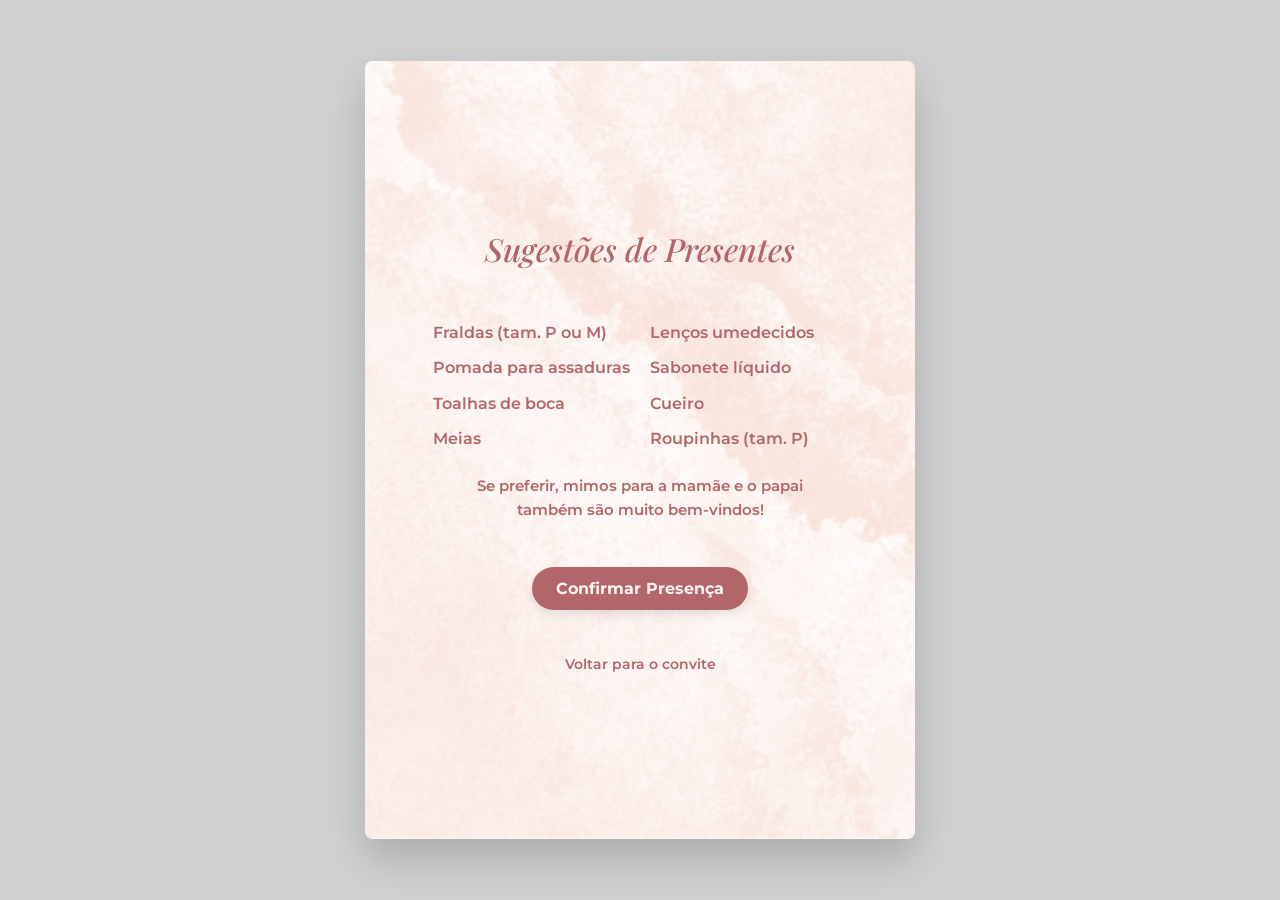
==== index2.html @ 9e302b6d ">" ====
<!DOCTYPE html>
<html lang="pt-BR">
<head>
  <meta charset="UTF-8">
  <meta name="viewport" content="width=device-width, initial-scale=1.0, maximum-scale=1.0, user-scalable=no">
  <title>Chá de Bebê – Lara</title>
  <link rel="preconnect" href="https://fonts.googleapis.com">
  <link rel="preconnect" href="https://fonts.gstatic.com" crossorigin>
  <link href="https://fonts.googleapis.com/css2?family=Montserrat:wght@600;700&family=Playfair+Display:ital,wght@0,400;0,500;1,500&display=swap" rel="stylesheet">
  <link rel="stylesheet" href="style.css">
</head>
<body>

  <div class="convite-wrapper">
    <img src="WhatsApp Image 2026-07-03 at 16.12.20.jpeg" alt="Fundo" class="img-fundo">

    <div class="lista-presentes-wrapper">
      <h2 class="lista-titulo">Sugestões de Presentes</h2>

      <ul class="lista-presentes">
        <li>Fraldas (tam. P ou M)</li>
        <li>Lenços umedecidos</li>
        <li>Pomada para assaduras</li>
        <li>Sabonete líquido</li>
        <li>Toalhas de boca</li>
        <li>Cueiro</li>
        <li>Meias</li>
        <li>Roupinhas (tam. P)</li>
      </ul>

      <p class="mensagem-extra">Se preferir, mimos para a mamãe e o papai também são muito bem-vindos!</p>

      <a href="#" id="confirmar-presenca" class="btn-whatsapp">
        Confirmar Presença
      </a>

      <a href="index.html" class="link-voltar">Voltar para o convite</a>
    </div>
  </div>
  
  <script>
    document.getElementById('confirmar-presenca').addEventListener('click', function(event) {
      event.preventDefault();
      
      // Insira o número do WhatsApp com o código do país e DDD (ex: 5551999998888)
      const numeroWhatsapp = 'SEUNUMERODOWHATTSAPP'; 
      const texto = 'Vou comparecer na Festa da Princesa Lara!!';
      
      const url = `https://api.whatsapp.com/send?phone=${numeroWhatsapp}&text=${encodeURIComponent(texto)}`;
      window.open(url, '_blank');
    });
  </script>
</body>
</html>
---- style.css ----
* { box-sizing: border-box; margin: 0; padding: 0; }

body {
  background-color: #fdf5f3;
  display: flex;
  flex-direction: column;
  justify-content: center;
  align-items: center;
  min-height: 100vh;
  padding: 0;
  font-family: 'Montserrat', sans-serif;
  overflow-x: hidden;
}

.convite-wrapper {
  position: relative;
  width: 100vw;
  min-height: 100vh;
  background-color: #fdf5f3;
  overflow: hidden;
  display: flex;
  flex-direction: column;
  align-items: center;
}

@media (min-width: 600px) {
  body { background-color: #d1d1d1; padding: 40px 20px; }
  .convite-wrapper {
    width: 100%;
    max-width: 550px;
    min-height: auto;
    aspect-ratio: 1 / 1.414;
    box-shadow: 0 20px 40px rgba(0,0,0,0.18);
    border-radius: 8px;
  }
}

.img-fundo {
  position: absolute;
  top: 0; left: 0;
  width: 100%; height: 100%;
  object-fit: cover;
  z-index: 1;
}

.flor {
  position: absolute;
  width: 100%;
  max-width: 480px;
  aspect-ratio: 1 / 1;
  object-fit: contain;
  mix-blend-mode: multiply;
  z-index: 2;
}
.flor-sup-esq {  top: -26%;  left: -35%;  transform: rotate(135deg);}
.flor-sup-dir {  top: -26%;  right: -33%;  transform: rotate(-135deg);}
.flor-inf-dir {  bottom: -27%;  right: -36%;  transform: rotate(-44deg);}
.flor-inf-esq {  bottom: -26%;  left: -35%;  transform: rotate(21deg);}

.conteudo-texto {
  position: relative;
  z-index: 3;
  width: 100%;
  flex: 1;
  display: flex;
  flex-direction: column;
  align-items: center;
  justify-content: flex-start;
  padding: 10vh 5%;
  text-align: center;
}

.svg-curvado {
  width: 80%;
  max-width: 340px;
  height: auto;
  overflow: visible;
  margin-bottom: 2vh;
}
.svg-texto {
  font-family: 'Playfair Display', serif;
  font-style: italic;
  font-weight: 500;
  font-size: clamp(24px, 7vw, 32px);
  fill: #b36669;
  letter-spacing: 0.5px;
}

.bloco-monograma {
  position: relative;
  width: 100%;
  height: 25vh;
  min-height: 190px;
  display: flex;
  justify-content: center;
  align-items: center;
  margin-bottom: 2vh;
}
.letra-L-fundo {
  position: absolute;
  font-family: 'Playfair Display', serif;
  font-size: clamp(170px, 38vw, 250px);
  color: #e3a8ac;
  font-weight: 400;
  line-height: 1;
  user-select: none;
}

.img-nome {
  mix-blend-mode: multiply;
  position: absolute;
  width: 75%;
  max-width: 340px;
  margin-top: 10px;
}

.pontilhado {
  width: 75%;
  max-width: 300px;
  border-top: 4px dotted #e3a8ac;
  margin: 2vh 0;
  opacity: 0.9;
}

.data-hora {
  font-family: 'Montserrat', sans-serif;
  font-weight: 700;
  font-size: clamp(18px, 5vw, 24px);
  color: #b36669;
  margin: 1vh 0;
  letter-spacing: -0.5px;
}

.endereco-caixa {
  padding: 2.5% 6%;
  border-radius: 12px;
  font-size: clamp(11px, 3.5vw, 14px);
  font-weight: 600;
  color: #b36669;
  line-height: 1.5;
  max-width: 85%;
  margin: 2vh 0 2.5vh 0;
}

.mensagem {
  font-family: 'Playfair Display', serif;
  font-style: italic;
  font-weight: 500;
  font-size: clamp(18px, 4.5vw, 21px);
  color: #b36669;
  line-height: 1.3;
  max-width: 85%;
  margin-bottom: 2vh;
}

.link-confirmar {
  font-family: 'Playfair Display', serif;
  font-style: italic;
  font-weight: 500;
  font-size: clamp(16px, 4.5vw, 20px);
  color: #b36669;
  text-decoration: none;
  margin-top: 1vh;
  margin-bottom: 2vh;
}

.link-confirmar:hover {
  text-decoration: underline;
}

/* Estilos para a página de presentes */
.lista-presentes-wrapper {
  position: relative;
  z-index: 3;
  width: 100%;
  flex: 1;
  display: flex;
  flex-direction: column;
  align-items: center;
  justify-content: center;
  padding: 8vh 8%;
  text-align: center;
}

.lista-titulo {
  font-family: 'Playfair Display', serif;
  font-style: italic;
  font-weight: 500;
  font-size: clamp(24px, 7vw, 32px);
  color: #b36669;
  margin-bottom: 5vh;
}

.lista-presentes {
  list-style: none;
  text-align: center;
  font-family: 'Montserrat', sans-serif;
  font-weight: 600;
  font-size: clamp(14px, 3.8vw, 16px);
  color: #b36669;
  line-height: 2.2;
  margin-bottom: 2vh;
  max-width: 90%;
  display: grid;
  grid-template-columns: repeat(2, 1fr);
  gap: 0 20px;
  text-align: left;
}

.mensagem-extra {
  font-family: 'Montserrat', sans-serif;
  font-weight: 600;
  font-size: clamp(13px, 3.5vw, 15px);
  color: #b36669;
  line-height: 1.6;
  text-align: center;
  margin-bottom: 3vh;
  max-width: 85%;
}

.btn-whatsapp {
  display: inline-block;
  background-color: #b36669;
  color: #fdf5f3;
  padding: 12px 24px;
  border-radius: 50px;
  text-decoration: none;
  font-family: 'Montserrat', sans-serif;
  font-weight: 700;
  font-size: clamp(14px, 4vw, 16px);
  transition: background-color 0.3s ease;
  margin-top: 2vh;
  box-shadow: 0 4px 10px rgba(0,0,0,0.1);
}

.btn-whatsapp:hover {
  background-color: #a1585a;
}

.link-voltar {
  margin-top: 5vh;
  font-family: 'Montserrat', sans-serif;
  font-size: clamp(12px, 3vw, 14px);
  color: #b36669;
  text-decoration: none;
  font-weight: 600;
}

.link-voltar:hover {
  text-decoration: underline;
}
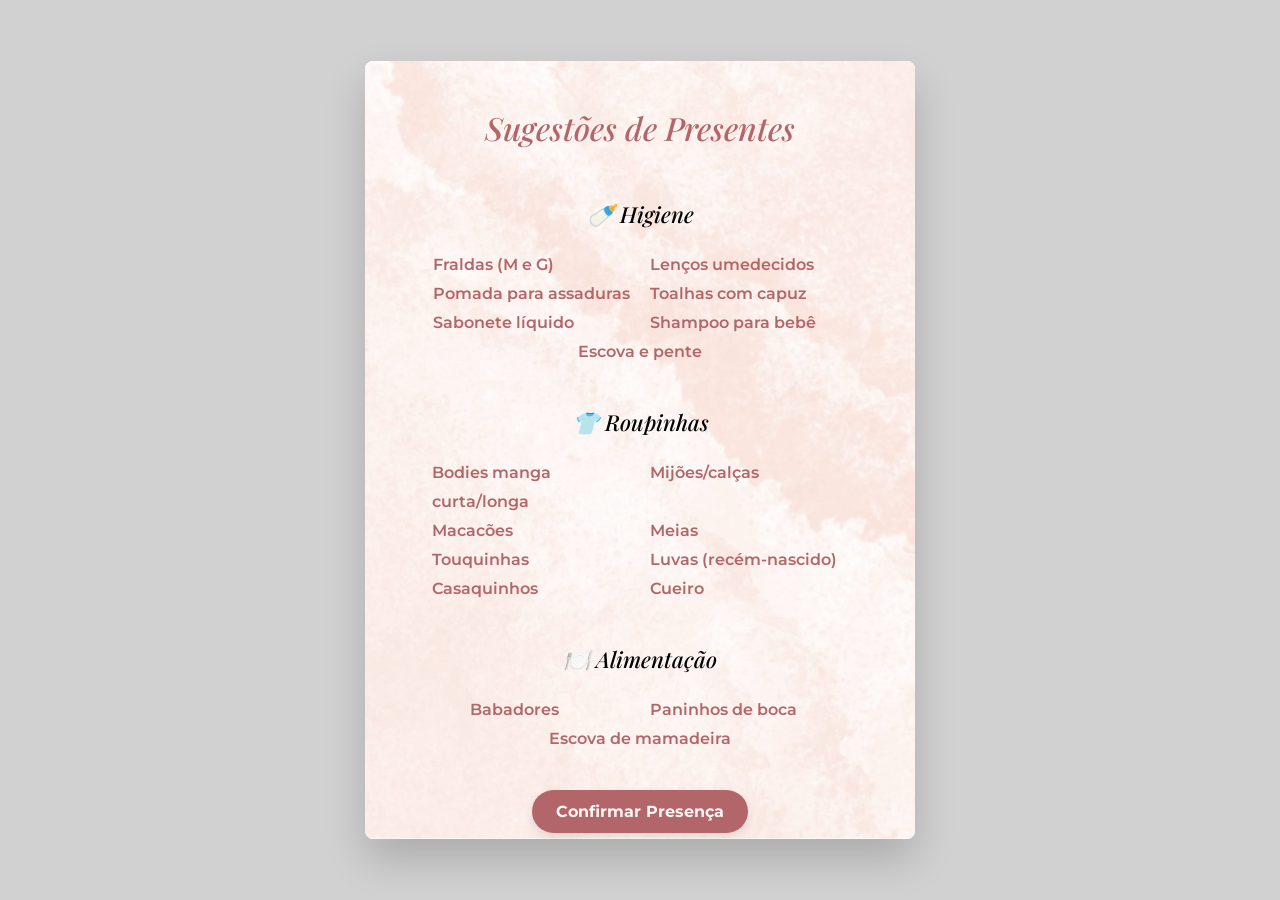
==== commit 94b2f89b: "Finalmente" ====
--- a/index2.html
+++ b/index2.html
@@ -8,6 +8,51 @@
   <link rel="preconnect" href="https://fonts.gstatic.com" crossorigin>
   <link href="https://fonts.googleapis.com/css2?family=Montserrat:wght@600;700&family=Playfair+Display:ital,wght@0,400;0,500;1,500&display=swap" rel="stylesheet">
   <link rel="stylesheet" href="style.css">
+  <style>
+    /* Ajustes de layout para a página de presentes */
+    .lista-presentes-wrapper {
+      justify-content: space-between; /* Empurra o conteúdo para cima e o rodapé para baixo */
+      padding-top: 5vh; /* Reduzido para subir o conteúdo */
+      padding-bottom: 5vh;
+    }
+    .lista-titulo {
+      margin-bottom: 3vh; /* Reduzido para subir o conteúdo */
+    }
+
+    .lista-conteudo-principal, .lista-rodape {
+      display: flex;
+      flex-direction: column;
+      align-items: center;
+      width: 100%;
+    }
+
+    .lista-presentes-categoria {
+      width: 100%;
+      font-family: 'Playfair Display', serif;
+      font-style: italic;
+      font-weight: 500;
+      font-size: clamp(18px, 5vw, 22px);
+      margin-top: 2.5vh; /* Reduzido para compactar */
+      padding-bottom: 1vh;
+      /* border-bottom: 2px dotted #e3a8ac; */ /* Pontilhado removido */
+      text-align: center;
+      margin-bottom: 1.5vh;
+    }
+
+    .lista-presentes {
+      /* Altera para colunas flexíveis que se adaptam à largura da tela, evitando quebra de texto */
+      grid-template-columns: repeat(auto-fit, minmax(160px, 1fr));
+      line-height: 1.8; /* Reduzido para compactar a lista */
+    }
+
+    .lista-presentes li:last-child:nth-child(odd) {
+      grid-column: 1 / -1;
+      text-align: center;
+    }
+    .link-voltar {
+      margin-top: 3vh; /* Reduzido para não empurrar o botão para cima */
+    }
+  </style>
 </head>
 <body>
 
@@ -15,26 +60,47 @@
     <img src="WhatsApp Image 2026-07-03 at 16.12.20.jpeg" alt="Fundo" class="img-fundo">
 
     <div class="lista-presentes-wrapper">
-      <h2 class="lista-titulo">Sugestões de Presentes</h2>
+      <div class="lista-conteudo-principal">
+        <h2 class="lista-titulo">Sugestões de Presentes</h2>
 
-      <ul class="lista-presentes">
-        <li>Fraldas (tam. P ou M)</li>
-        <li>Lenços umedecidos</li>
-        <li>Pomada para assaduras</li>
-        <li>Sabonete líquido</li>
-        <li>Toalhas de boca</li>
-        <li>Cueiro</li>
-        <li>Meias</li>
-        <li>Roupinhas (tam. P)</li>
-      </ul>
+        <h3 class="lista-presentes-categoria">🍼 Higiene</h3>
+        <ul class="lista-presentes">
+          <li>Fraldas (M e G)</li>
+          <li>Lenços umedecidos</li>
+          <li>Pomada para assaduras</li>
+          <li>Toalhas com capuz</li>
+          <li>Sabonete líquido</li>
+          <li>Shampoo para bebê</li>
+          <li>Escova e pente</li>
+        </ul>
 
-      <p class="mensagem-extra">Se preferir, mimos para a mamãe e o papai também são muito bem-vindos!</p>
+        <h3 class="lista-presentes-categoria">👕 Roupinhas</h3>
+        <ul class="lista-presentes">
+          <li>Bodies manga curta/longa</li>
+          <li>Mijões/calças</li>
+          <li>Macacões</li>
+          <li>Meias</li>
+          <li>Touquinhas</li>
+          <li>Luvas (recém-nascido)</li>
+          <li>Casaquinhos</li>
+          <li>Cueiro</li>
+        </ul>
 
-      <a href="#" id="confirmar-presenca" class="btn-whatsapp">
-        Confirmar Presença
-      </a>
+        <h3 class="lista-presentes-categoria">🍽️ Alimentação</h3>
+        <ul class="lista-presentes">
+          <li>Babadores</li>
+          <li>Paninhos de boca</li>
+          <li>Escova de mamadeira</li>
+        </ul>
+      </div>
 
-      <a href="index.html" class="link-voltar">Voltar para o convite</a>
+      <div class="lista-rodape">
+        <a href="#" id="confirmar-presenca" class="btn-whatsapp">
+          Confirmar Presença
+        </a>
+
+        <a href="index.html" class="link-voltar">Voltar para o convite</a>
+      </div>
     </div>
   </div>
   
@@ -43,8 +109,8 @@
       event.preventDefault();
       
       // Insira o número do WhatsApp com o código do país e DDD (ex: 5551999998888)
-      const numeroWhatsapp = 'SEUNUMERODOWHATTSAPP'; 
-      const texto = 'Vou comparecer na Festa da Princesa Lara!!';
+      const numeroWhatsapp = '555191314697'; 
+      const texto = 'Vou comparecer na Festa da Princesa Lara!!🥰';
       
       const url = `https://api.whatsapp.com/send?phone=${numeroWhatsapp}&text=${encodeURIComponent(texto)}`;
       window.open(url, '_blank');
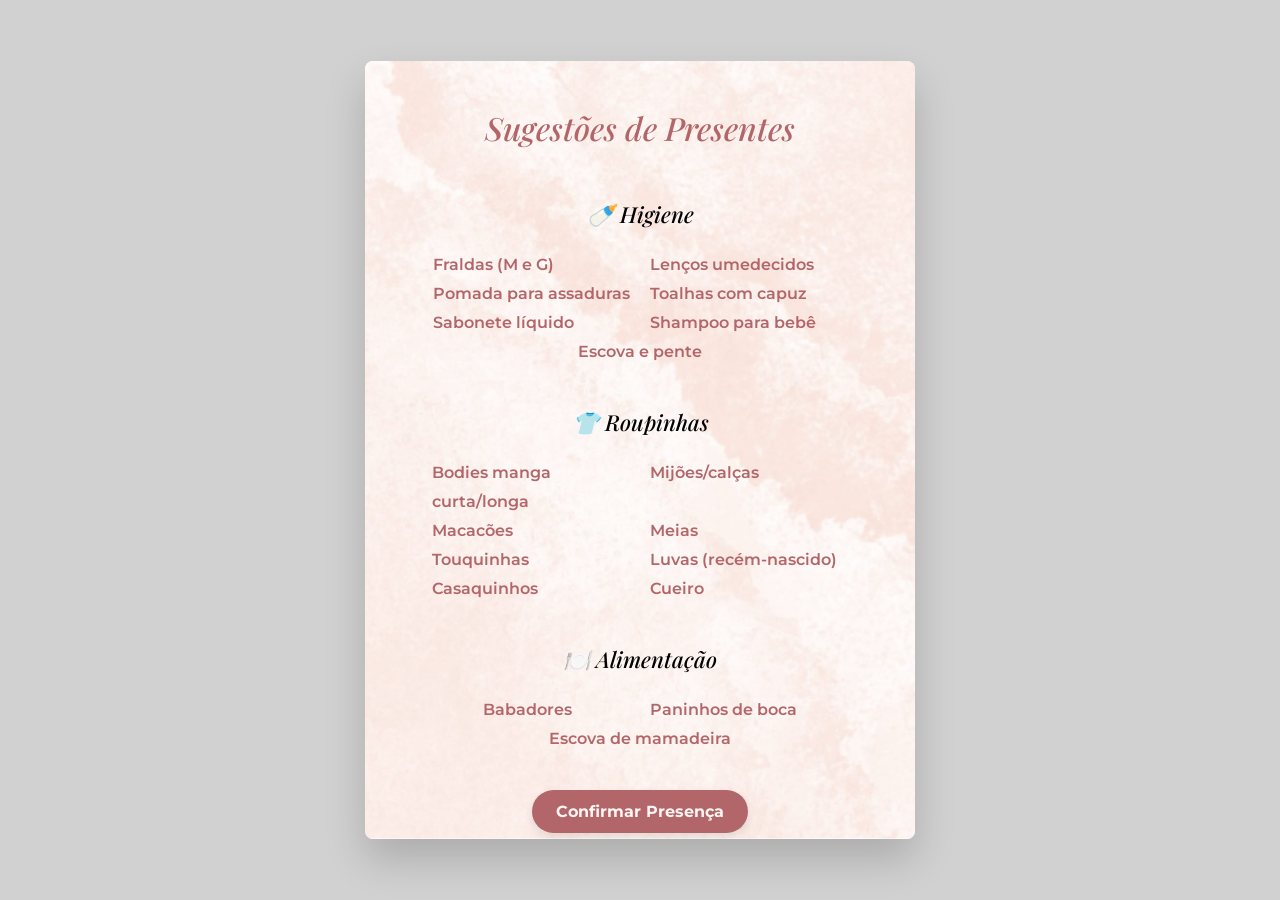
==== commit e70ec0f9: "Update index2.html" ====
--- a/index2.html
+++ b/index2.html
@@ -41,7 +41,7 @@
 
     .lista-presentes {
       /* Altera para colunas flexíveis que se adaptam à largura da tela, evitando quebra de texto */
-      grid-template-columns: repeat(auto-fit, minmax(160px, 1fr));
+      grid-template-columns: repeat(2, 1fr); /* Força duas colunas em todas as telas */
       line-height: 1.8; /* Reduzido para compactar a lista */
     }
 
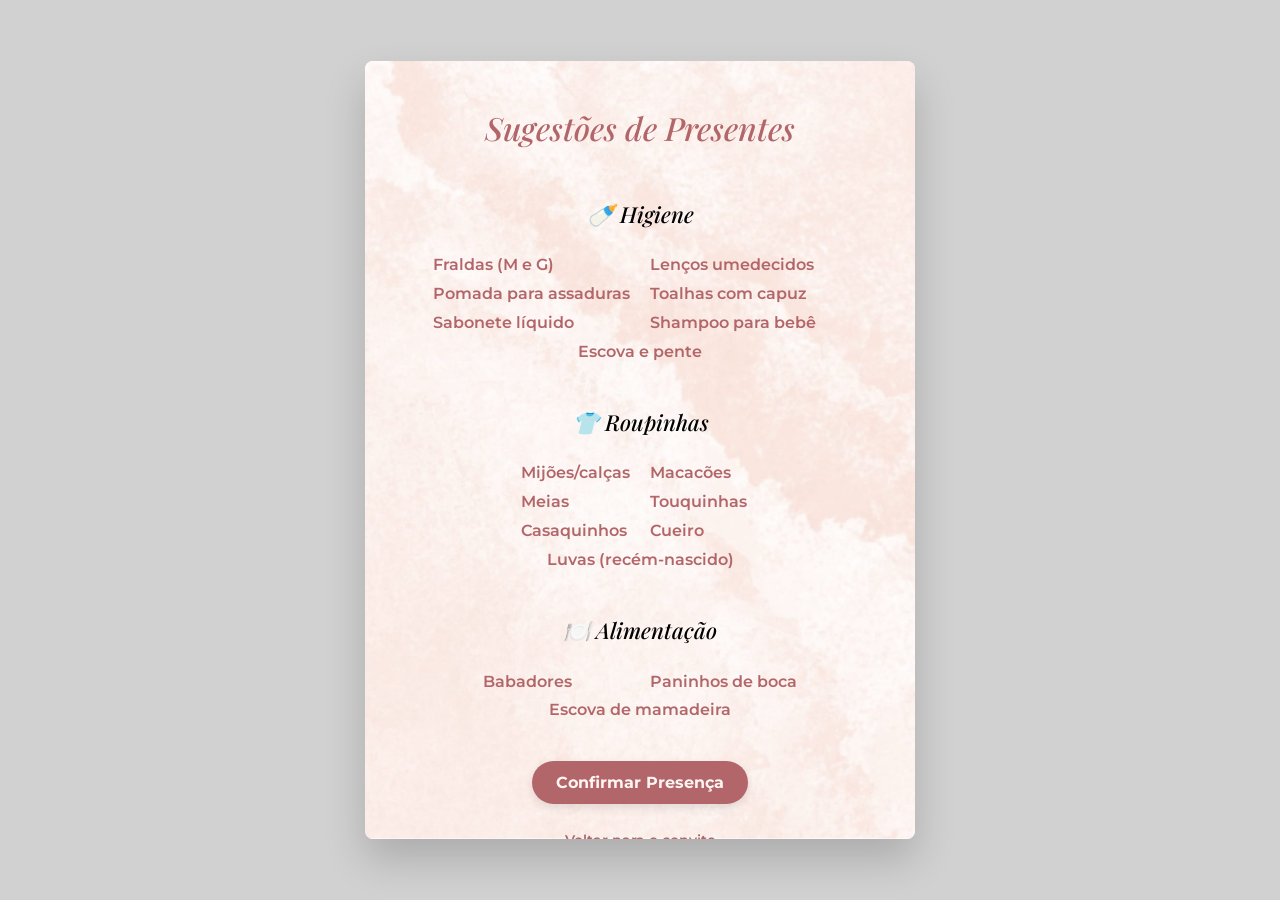
==== commit e0b3475f: "Update index2.html" ====
--- a/index2.html
+++ b/index2.html
@@ -52,6 +52,12 @@
     .link-voltar {
       margin-top: 3vh; /* Reduzido para não empurrar o botão para cima */
     }
+
+    .item-largo {
+      grid-column: 1 / -1; /* Faz o item ocupar a linha inteira */
+      text-align: center;
+      padding: 0 10%; /* Adiciona um pequeno preenchimento para não ficar colado nas bordas */
+    }
   </style>
 </head>
 <body>
@@ -76,30 +82,25 @@
 
         <h3 class="lista-presentes-categoria">👕 Roupinhas</h3>
         <ul class="lista-presentes">
-          <li>Bodies manga curta/longa</li>
           <li>Mijões/calças</li>
           <li>Macacões</li>
           <li>Meias</li>
           <li>Touquinhas</li>
-          <li>Luvas (recém-nascido)</li>
           <li>Casaquinhos</li>
           <li>Cueiro</li>
+          <li class="item-largo">Luvas (recém-nascido)</li>
         </ul>
 
         <h3 class="lista-presentes-categoria">🍽️ Alimentação</h3>
         <ul class="lista-presentes">
           <li>Babadores</li>
           <li>Paninhos de boca</li>
-          <li>Escova de mamadeira</li>
+          <li class="item-largo">Escova de mamadeira</li>
         </ul>
       </div>
 
       <div class="lista-rodape">
-        <a href="#" id="confirmar-presenca" class="btn-whatsapp">
-          Confirmar Presença
-        </a>
-
-        <a href="index.html" class="link-voltar">Voltar para o convite</a>
+       <a href="#" id="confirmar-presenca" class="btn-whatsapp">Confirmar Presença</a><a href="index.html" class="link-voltar">Voltar para o convite</a>
       </div>
     </div>
   </div>
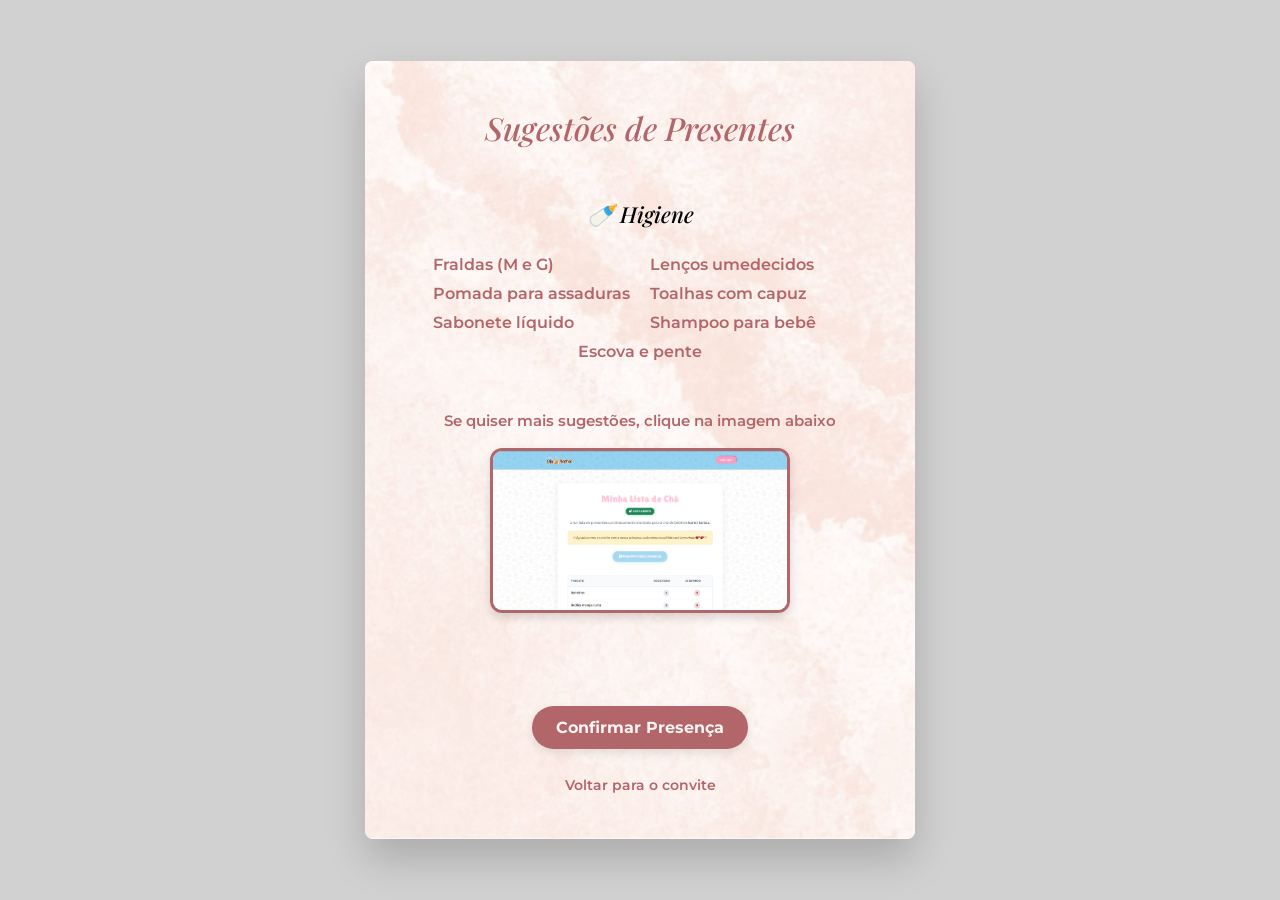
==== commit 5e667a14: ".." ====
--- a/index2.html
+++ b/index2.html
@@ -58,6 +58,40 @@
       text-align: center;
       padding: 0 10%; /* Adiciona um pequeno preenchimento para não ficar colado nas bordas */
     }
+
+    .mensagem-mais-sugestoes {
+      font-family: 'Montserrat', sans-serif;
+      font-weight: 600;
+      font-size: clamp(13px, 3.5vw, 15px);
+      color: #b36669;
+      text-align: center;
+      margin-top: 3vh;
+      margin-bottom: 2vh;
+      max-width: 85%;
+    }
+
+    .link-imagem-lista {
+      display: block;
+      width: 85%;
+      max-width: 300px;
+      margin: 0 auto;
+      text-decoration: none;
+    }
+
+    .img-lista-externa {
+      width: 100%;
+      height: auto;
+      display: block;
+      border-radius: 12px;
+      border: 3px solid #b36669;
+      box-shadow: 0 4px 10px rgba(0,0,0,0.15);
+      transition: transform 0.2s ease;
+    }
+
+    .img-lista-externa:hover,
+    .img-lista-externa:active {
+      transform: scale(1.02);
+    }
   </style>
 </head>
 <body>
@@ -80,23 +114,11 @@
           <li>Escova e pente</li>
         </ul>
 
-        <h3 class="lista-presentes-categoria">👕 Roupinhas</h3>
-        <ul class="lista-presentes">
-          <li>Mijões/calças</li>
-          <li>Macacões</li>
-          <li>Meias</li>
-          <li>Touquinhas</li>
-          <li>Casaquinhos</li>
-          <li>Cueiro</li>
-          <li class="item-largo">Luvas (recém-nascido)</li>
-        </ul>
+        <p class="mensagem-mais-sugestoes">Se quiser mais sugestões, clique na imagem abaixo</p>
 
-        <h3 class="lista-presentes-categoria">🍽️ Alimentação</h3>
-        <ul class="lista-presentes">
-          <li>Babadores</li>
-          <li>Paninhos de boca</li>
-          <li class="item-largo">Escova de mamadeira</li>
-        </ul>
+        <a href="https://lista.olamamae.com.br/meu_portal/ver-lista-publica.php?id=331" target="_blank" rel="noopener" class="link-imagem-lista">
+          <img src="sugestao-presente.png" alt="Mais sugestões de presentes - Lista Olá Mamãe" class="img-lista-externa">
+        </a>
       </div>
 
       <div class="lista-rodape">
@@ -118,4 +140,4 @@
     });
   </script>
 </body>
-</html>+</html>
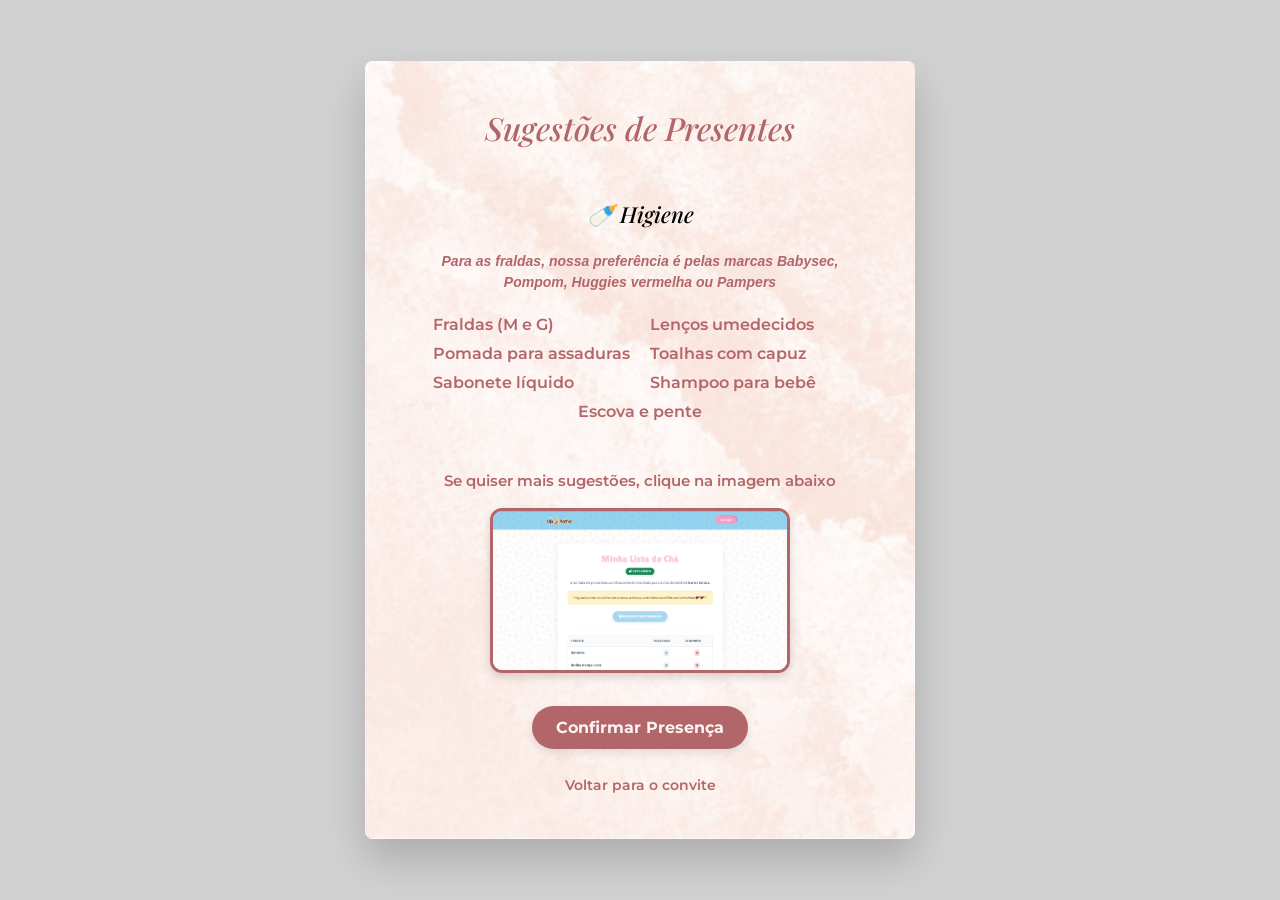
==== commit a3f1e5a4: "Update index2.html" ====
--- a/index2.html
+++ b/index2.html
@@ -59,6 +59,18 @@
       padding: 0 10%; /* Adiciona um pequeno preenchimento para não ficar colado nas bordas */
     }
 
+    .mensagem-marcas {
+      font-family: 'Montserrat', sans-serif;
+      font-weight: 600;
+      font-style: italic;
+      font-size: clamp(12px, 3.3vw, 14px);
+      color: #b36669;
+      text-align: center;
+      max-width: 90%;
+      line-height: 1.5;
+      margin-bottom: 2vh;
+    }
+
     .mensagem-mais-sugestoes {
       font-family: 'Montserrat', sans-serif;
       font-weight: 600;
@@ -104,6 +116,7 @@
         <h2 class="lista-titulo">Sugestões de Presentes</h2>
 
         <h3 class="lista-presentes-categoria">🍼 Higiene</h3>
+        <p class="mensagem-marcas">Para as fraldas, nossa preferência é pelas marcas Babysec, Pompom, Huggies vermelha ou Pampers</p>
         <ul class="lista-presentes">
           <li>Fraldas (M e G)</li>
           <li>Lenços umedecidos</li>
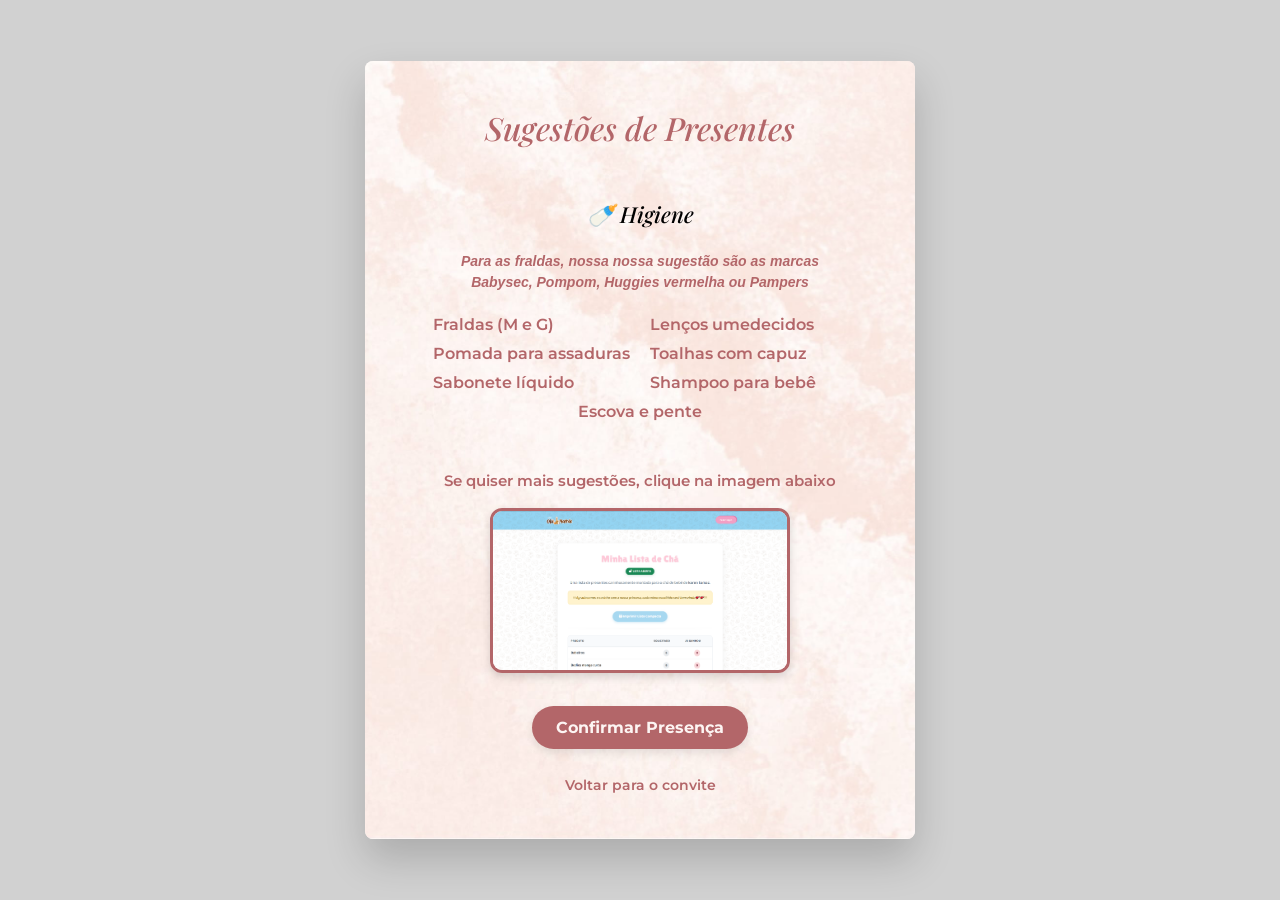
==== commit aff391f7: "Update index2.html" ====
--- a/index2.html
+++ b/index2.html
@@ -116,7 +116,7 @@
         <h2 class="lista-titulo">Sugestões de Presentes</h2>
 
         <h3 class="lista-presentes-categoria">🍼 Higiene</h3>
-        <p class="mensagem-marcas">Para as fraldas, nossa preferência é pelas marcas Babysec, Pompom, Huggies vermelha ou Pampers</p>
+        <p class="mensagem-marcas">Para as fraldas, nossa nossa sugestão são as marcas Babysec, Pompom, Huggies vermelha ou Pampers</p>
         <ul class="lista-presentes">
           <li>Fraldas (M e G)</li>
           <li>Lenços umedecidos</li>
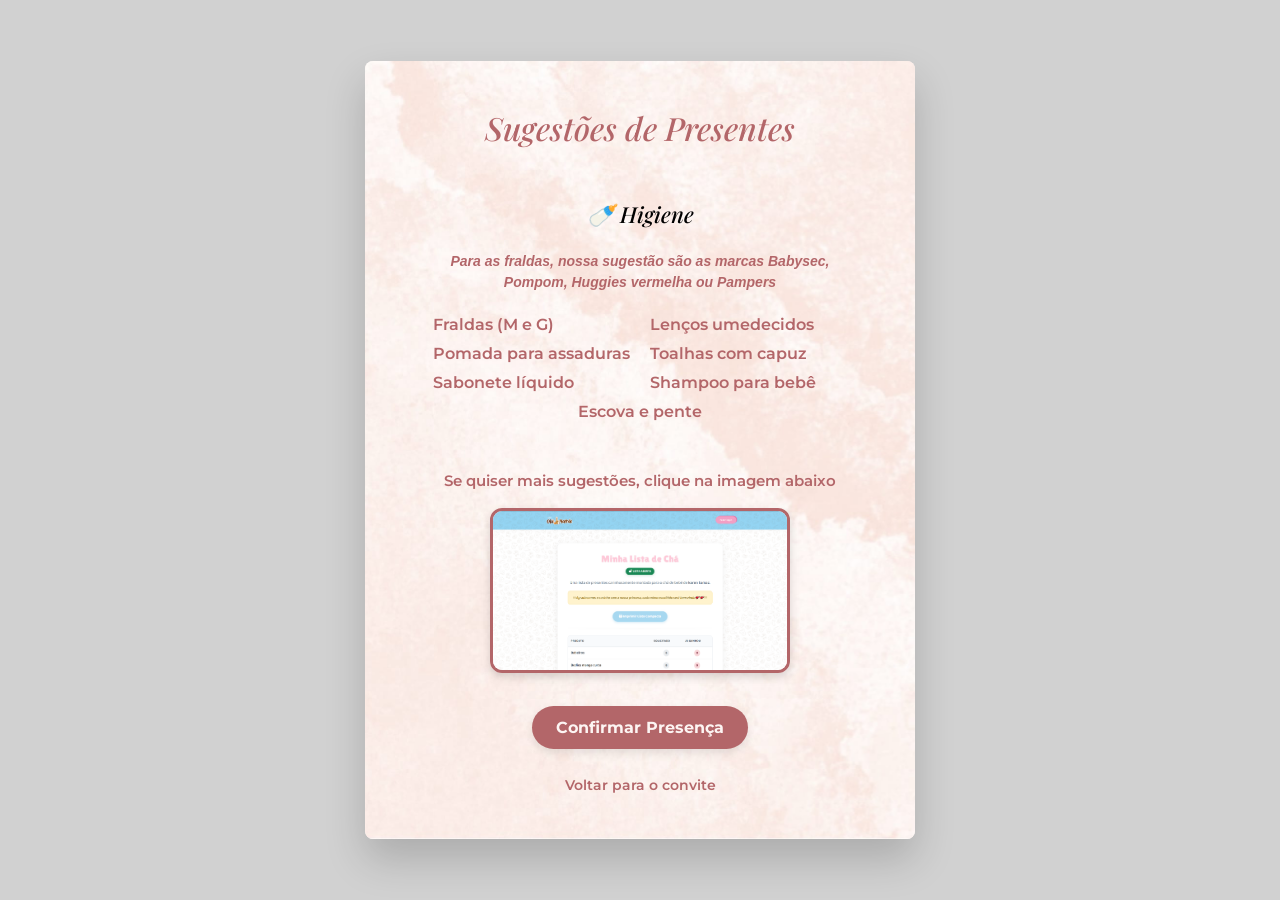
==== commit 5700f04e: "Update index2.html" ====
--- a/index2.html
+++ b/index2.html
@@ -116,7 +116,7 @@
         <h2 class="lista-titulo">Sugestões de Presentes</h2>
 
         <h3 class="lista-presentes-categoria">🍼 Higiene</h3>
-        <p class="mensagem-marcas">Para as fraldas, nossa nossa sugestão são as marcas Babysec, Pompom, Huggies vermelha ou Pampers</p>
+        <p class="mensagem-marcas">Para as fraldas, nossa sugestão são as marcas Babysec, Pompom, Huggies vermelha ou Pampers</p>
         <ul class="lista-presentes">
           <li>Fraldas (M e G)</li>
           <li>Lenços umedecidos</li>
